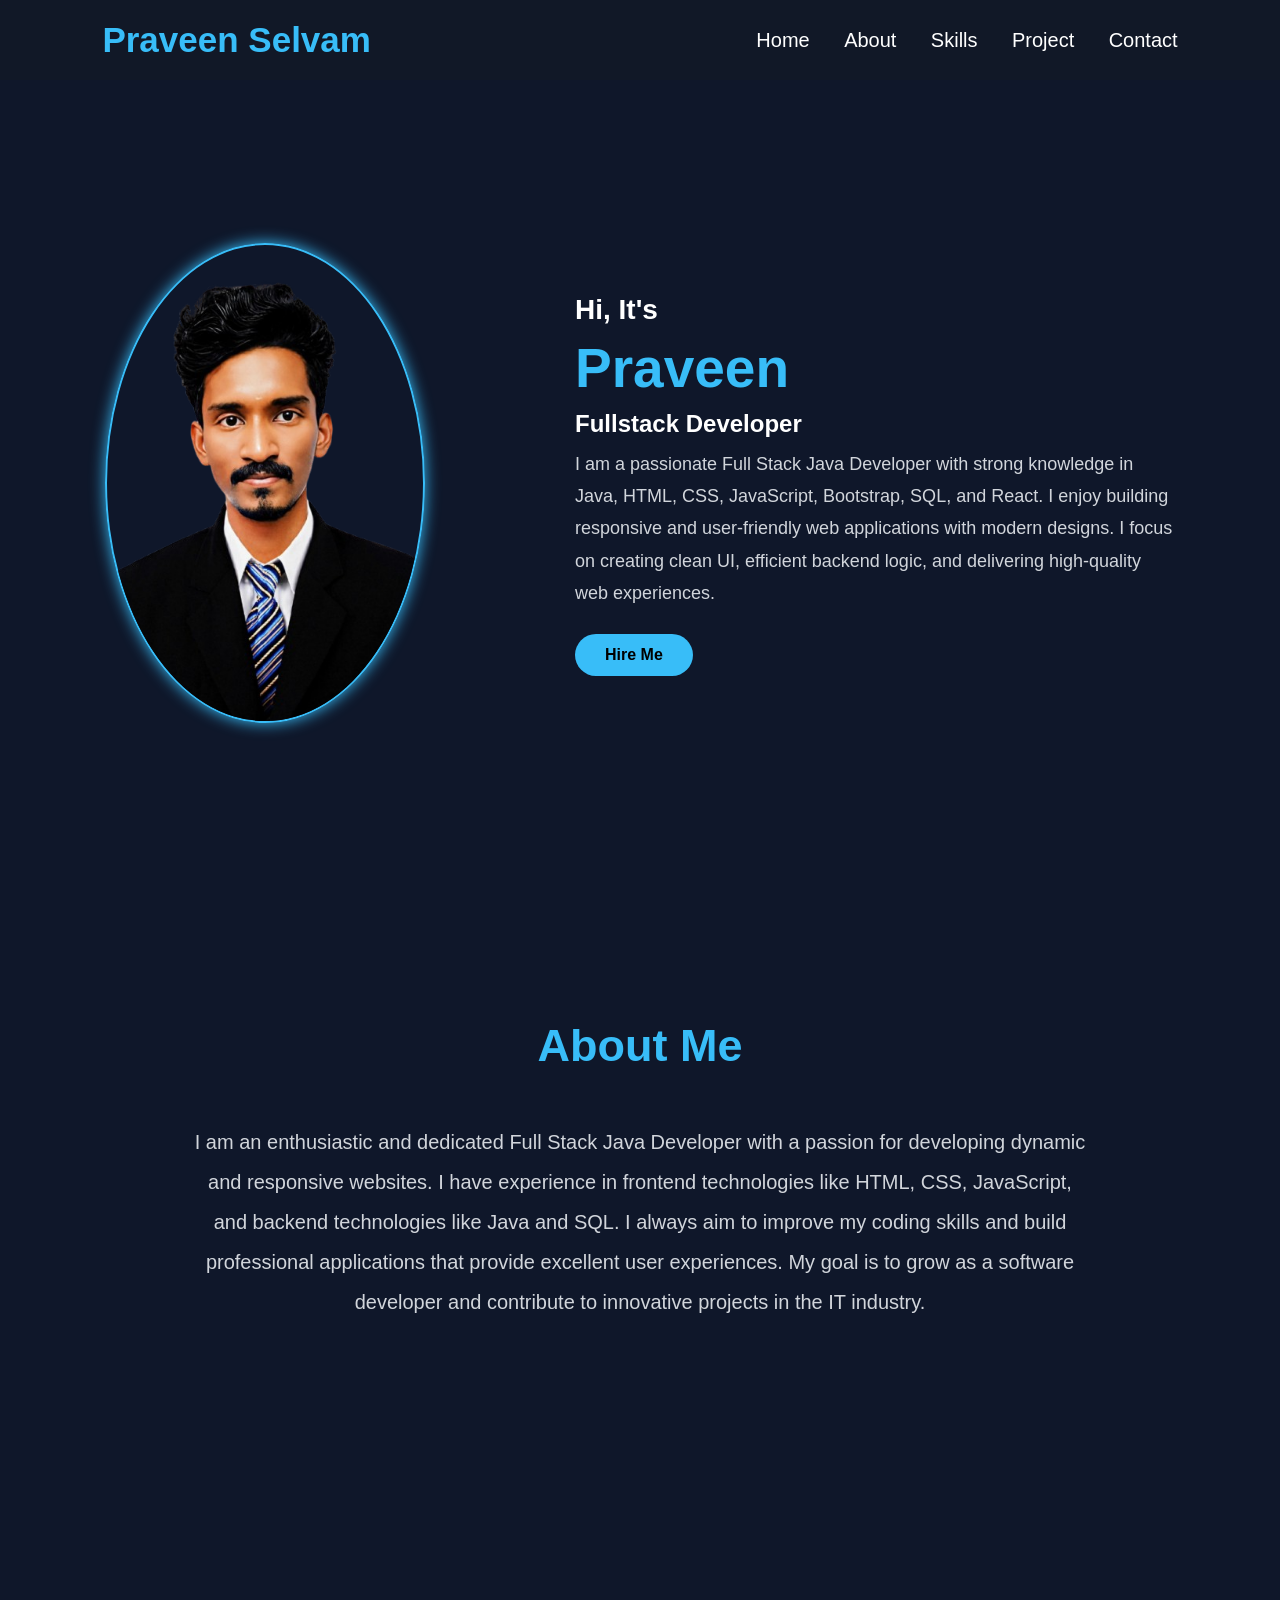
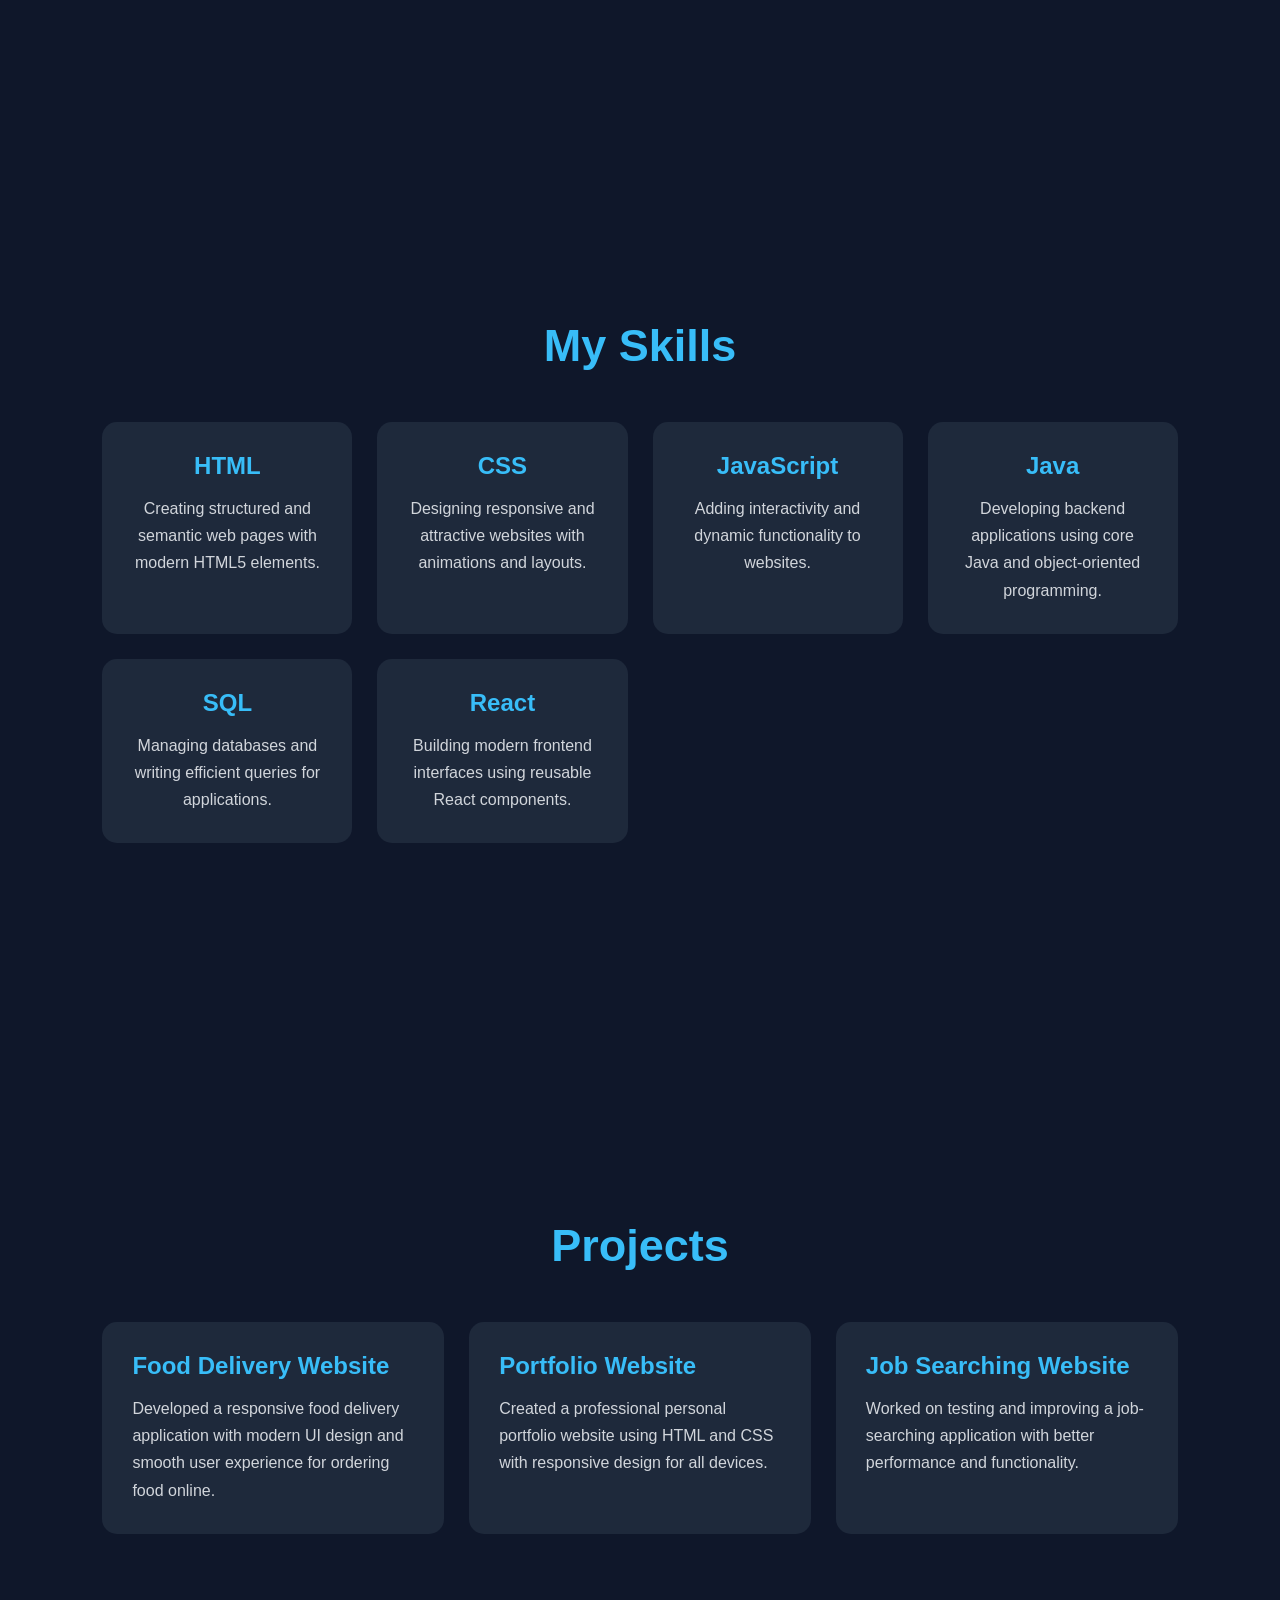
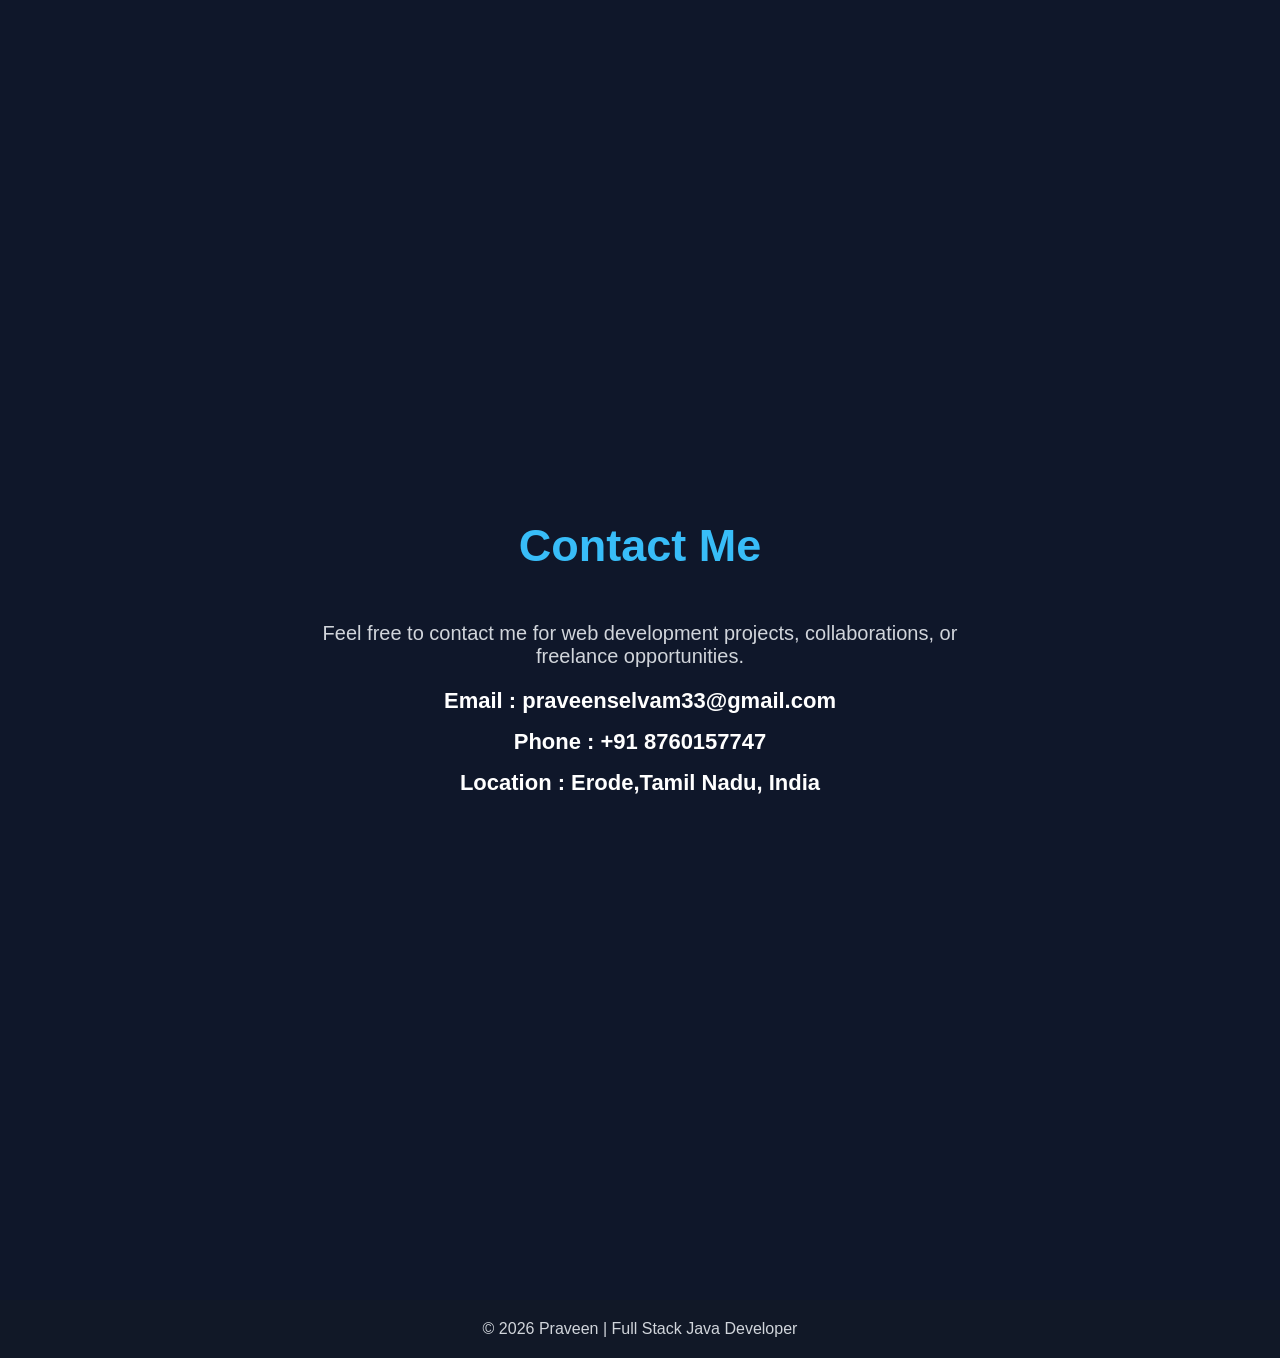
==== index.html @ 3a3d4c50 "Rename portfolio1.html to index.html" ====
<!DOCTYPE html>
<html lang="en">

<head>
    <meta charset="UTF-8">
    <meta name="viewport" content="width=device-width, initial-scale=1.0">
    <title>Praveen Portfolio</title>
    <link rel="stylesheet" href="portfolio1.css">
<body>

</body>
<!-- HEADER -->

<header>

    <div class="logo">Praveen Selvam</div>

    <nav class="navbar">
        <a href="#home">Home</a>
        <a href="#about">About</a>
        <a href="#skills">Skills</a>
        <a href="#projects">Project</a>
        <a href="#contact">Contact</a>
    </nav>

</header>



<!-- HOME -->

<section class="home" id="home">

    <div class="home-img">
        <img src="praveen_img1.png" alt="Praveen">
    </div>

    <div class="home-content">

        <h3>Hi, It's</h3>

        <h1>Praveen</h1>
        <h2>Fullstack Developer</h2>
        <p>
            I am a passionate Full Stack Java Developer with strong knowledge in
            Java, HTML, CSS, JavaScript, Bootstrap, SQL, and React. I enjoy building
            responsive and user-friendly web applications with modern designs.
            I focus on creating clean UI, efficient backend logic, and delivering
            high-quality web experiences.
        </p>

        <a href="#contact" class="btn">Hire Me</a>

    </div>

</section>



<!-- ABOUT -->

<section id="about">

    <h1 class="title">About Me</h1>

    <div class="about-content">

        <p>
            I am an enthusiastic and dedicated Full Stack Java Developer with a passion
            for developing dynamic and responsive websites. I have experience in frontend
            technologies like HTML, CSS, JavaScript, and backend technologies like Java
            and SQL. I always aim to improve my coding skills and build professional
            applications that provide excellent user experiences. My goal is to grow as
            a software developer and contribute to innovative projects in the IT industry.
        </p>

    </div>

</section>



<!-- SKILLS -->

<section id="skills">

    <h1 class="title">My Skills</h1>

    <div class="skills-container">

        <div class="skill-box">
            <h2>HTML</h2>
            <p>
                Creating structured and semantic web pages with modern HTML5 elements.
            </p>
        </div>

        <div class="skill-box">
            <h2>CSS</h2>
            <p>
                Designing responsive and attractive websites with animations and layouts.
            </p>
        </div>

        <div class="skill-box">
            <h2>JavaScript</h2>
            <p>
                Adding interactivity and dynamic functionality to websites.
            </p>
        </div>

        <div class="skill-box">
            <h2>Java</h2>
            <p>
                Developing backend applications using core Java and object-oriented programming.
            </p>
        </div>

        <div class="skill-box">
            <h2>SQL</h2>
            <p>
                Managing databases and writing efficient queries for applications.
            </p>
        </div>

        <div class="skill-box">
            <h2>React</h2>
            <p>
                Building modern frontend interfaces using reusable React components.
            </p>
        </div>

    </div>

</section>



<!-- PROJECTS -->

<section id="projects">

    <h1 class="title">Projects</h1>

    <div class="project-container">

        <div class="project-box">
            <h2>Food Delivery Website</h2>
            <p>
                Developed a responsive food delivery application with modern UI design
                and smooth user experience for ordering food online.
            </p>
        </div>

        <div class="project-box">
            <h2>Portfolio Website</h2>
            <p>
                Created a professional personal portfolio website using HTML and CSS
                with responsive design for all devices.
            </p>
        </div>

        <div class="project-box">
            <h2>Job Searching Website</h2>
            <p>
                Worked on testing and improving a job-searching application with better
                performance and functionality.
            </p>
        </div>

    </div>

</section>



<!-- CONTACT -->

<section id="contact">

    <h1 class="title">Contact Me</h1>

    <div class="contact-container">

        <p>
            Feel free to contact me for web development projects, collaborations,
            or freelance opportunities.
        </p>

        <h3>Email : praveenselvam33@gmail.com</h3>
        <h3>Phone : +91 8760157747</h3>
        <h3>Location : Erode,Tamil Nadu, India</h3>

    </div>

</section>

<!-- FOOTER -->

<footer>
    <p>© 2026 Praveen | Full Stack Java Developer</p>
</footer>

</head>

</html>
---- portfolio1.css ----
*{
            margin: 0;
            padding: 0;
            box-sizing: border-box; 
            font-family: Arial, Helvetica, sans-serif;
            scroll-behavior: smooth;
        }
         body{
            background: #0f172a;
            color: white;
        }

        
         /* NAVBAR */

        header{
            width: 100%;
            top: 0;
            left: 0;
            background: #111827;
            padding: 20px 8%;
            display: flex;
            justify-content: space-between;
            align-items: center;
            position: fixed;
            z-index: 1000;
        }
        .logo{
            font-size: 35px;
            font-weight: bold;
            color: #38bdf8;
        }
        .navbar a{
            color: white;
            text-decoration: none;
            margin-left: 30px;
            font-size: 20px;
            transition: 0.3s;
        }
        .navbar a:hover{
            color: #38bdf8;
        }
        
        
        
        /* SECTION */
        
        section{
            min-height:100vh;
            padding: 120px 8% 50px; 
        }
        
        
        /* HOME */
        
        .home{
            display: flex;
            justify-content: center;
            align-items: center;
            gap: 150px;
            flex-wrap: wrap;
        }
        .home-img img{
            width: 320px;
            height: 480px;
            border-radius: 50%;
            object-fit: cover;
            border:2px solid #38bdf8;
            box-shadow:0 0 15px #38bdf8;
        }
        .home-content{
            max-width: 600px;
        }
        .home-content h3{
            font-size: 28px;
            margin-bottom: 10px;
        }
        .home-content h1{
            font-size: 55px;
            color: #38bdf8;
            margin-bottom: 10px;
        }
        .home-content h2{
            margin-bottom: 10px ;
        }
        .home-content p{
            font-size: 18px;
            line-height: 1.8;
            color: #d1d5db;
        }

        .btn{
            display: inline-block;
            margin-top: 25px;
            padding: 12px 30px;
            background: #38bdf8;
            color: black;
            text-decoration: none;
            font-weight: bold;
            border-radius: 30px;
            transition: 0.3s;
        }

        .btn:hover{
            background: white;
            transform: scale(1.05);
        }

        /* COMMON */

        .title{
            text-align: center;
            font-size: 45px;
            margin-bottom: 50px;
            color: #38bdf8;
        }

        /* ABOUT */

        .about-content{
            max-width: 900px;
            margin: auto;
            text-align: center;
        }

        .about-content p{
            font-size: 20px;
            line-height: 2;
            color: #d1d5db;
        }

        /* SKILLS */

        .skills-container{
            display: grid;
            grid-template-columns: repeat(auto-fit,minmax(220px,1fr));
            gap: 25px;
        }

        .skill-box{
            background: #1e293b;
            padding: 30px;
            border-radius: 15px;
            text-align: center;
            transition: 0.3s;
        }

        .skill-box:hover{
            transform: translateY(-10px);
            background: #334155;
        }

        .skill-box h2{
            color: #38bdf8;
            margin-bottom: 15px;
        }

        .skill-box p{
            color: #d1d5db;
            line-height: 1.7;
        }

        /* PROJECT */

        .project-container{
            display: grid;
            grid-template-columns: repeat(auto-fit,minmax(250px,1fr));
            gap: 25px;
        }

        .project-box{
            background: #1e293b;
            padding: 30px;
            border-radius: 15px;
            transition: 0.3s;
        }

        .project-box:hover{
            transform: scale(1.03);
        }

        .project-box h2{
            color: #38bdf8;
            margin-bottom: 15px;
        }

        .project-box p{
            line-height: 1.7;
            color: #d1d5db;
        }

        /* CONTACT */

        .contact-container{
            max-width: 700px;
            margin: auto;
            text-align: center;
        }

        .contact-container p{
            font-size: 20px;
            margin-bottom: 20px;
            color: #d1d5db;
        }

        .contact-container h3{
            margin: 15px 0;
            font-size: 22px;
        }

        /* FOOTER */

        footer{
            background: #111827;
            text-align: center;
            padding: 20px;
            color: #d1d5db;
        }

        /* RESPONSIVE */

        @media(max-width:900px){

            header{
                flex-direction: column;
                gap: 15px;
            }

            .navbar a{
                margin: 0 10px;
            }

            .home-content h1{
                font-size: 40px;
            }

            .home-content h3{
                font-size: 24px;
            }

            .home-content p{
                font-size: 16px;
            }

            .home-img img{
                width: 260px;
                height: 260px;
            }
        }

        @media(max-width:600px){

            .navbar{
                display: flex;
                flex-wrap: wrap;
                justify-content: center;
                gap: 15px;
            }

            .navbar a{
                margin-left: 0;
                font-size: 16px;
            }

            .title{
                font-size: 35px;
            }

            .home-content h1{
                font-size: 32px;
            }
        }
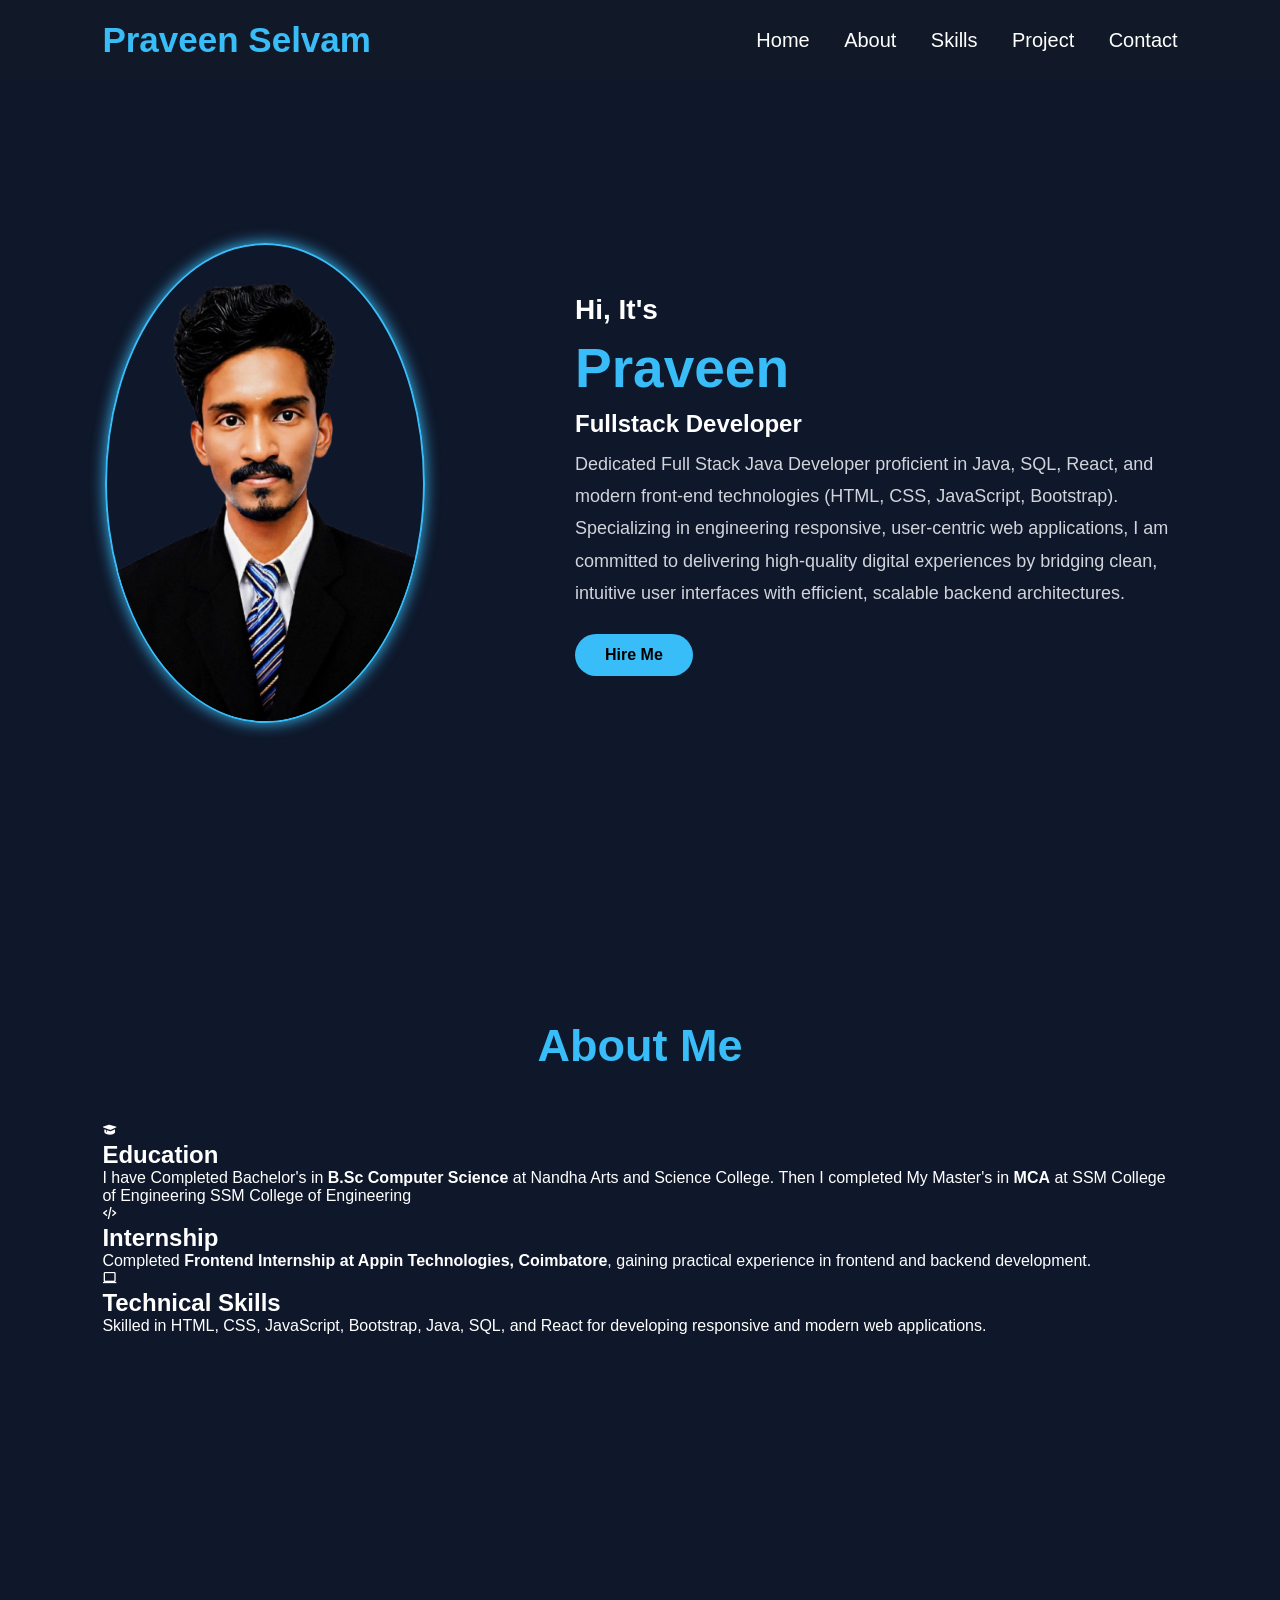
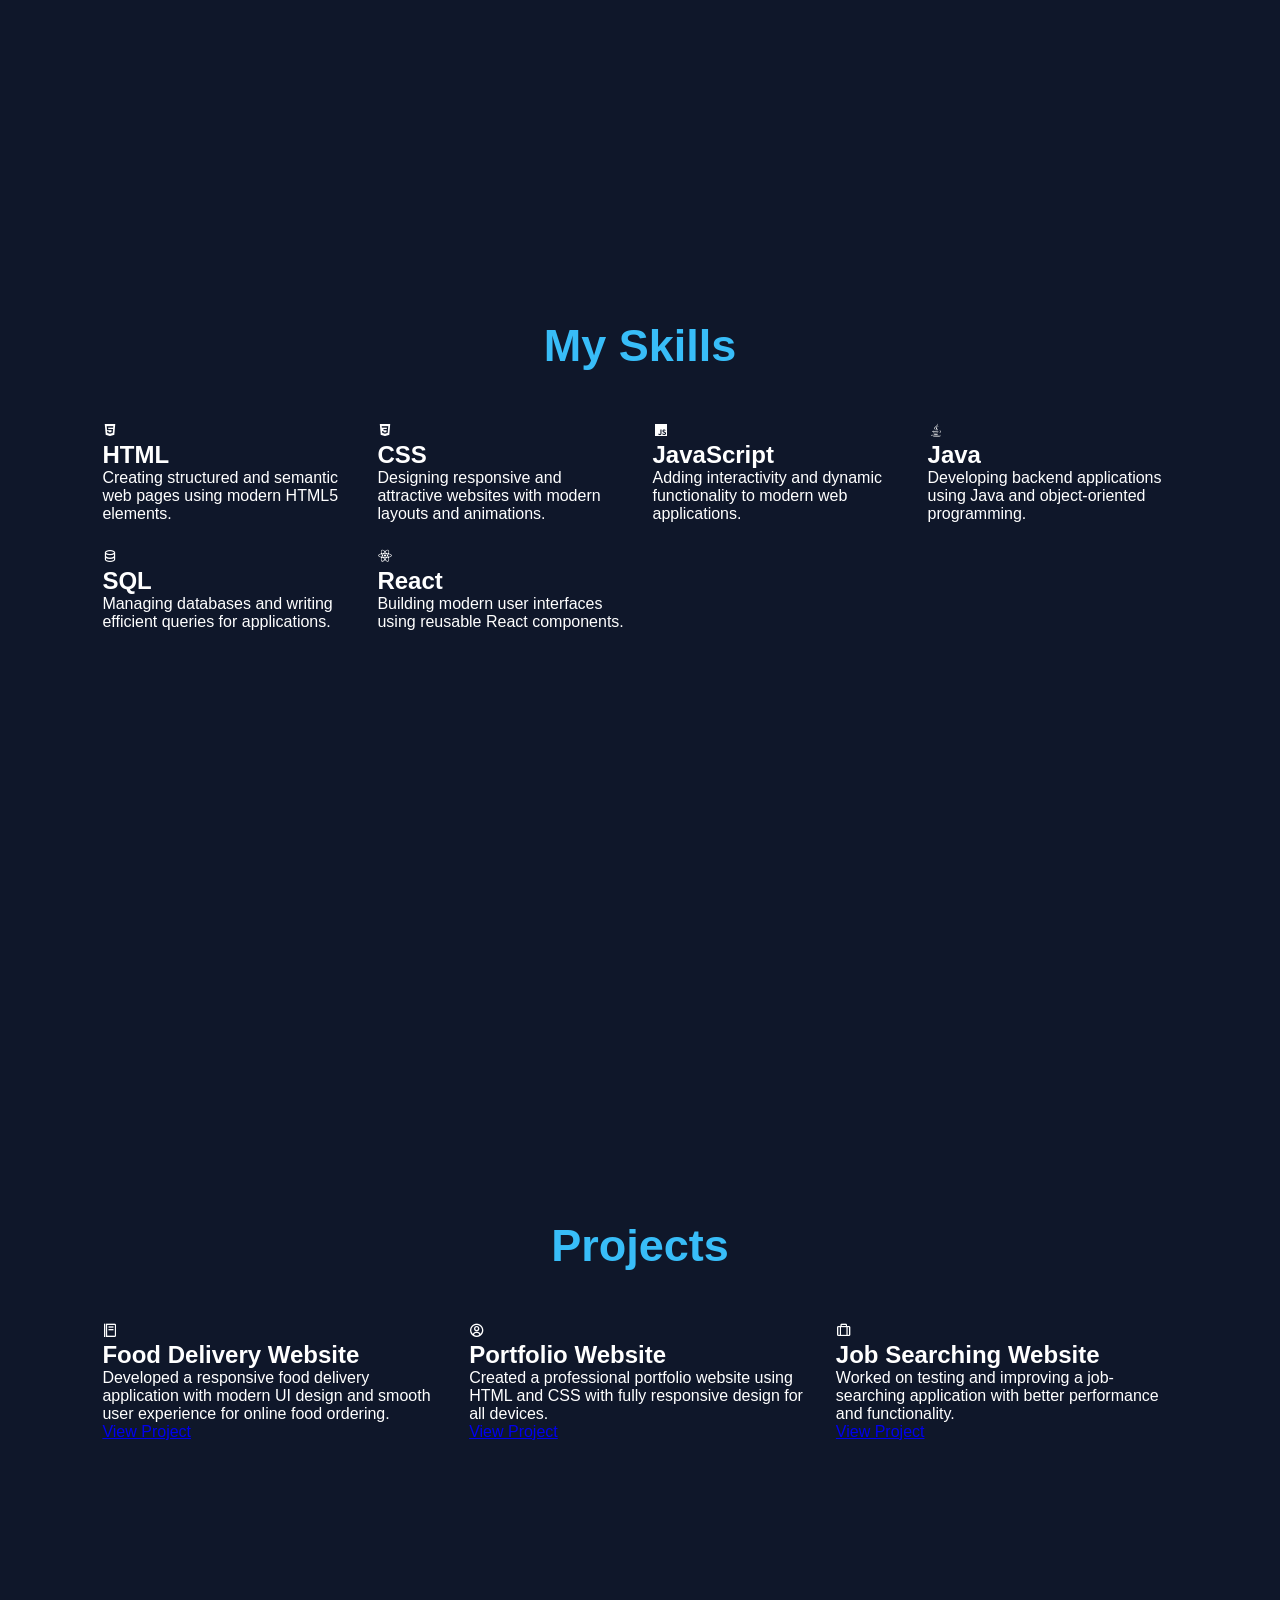
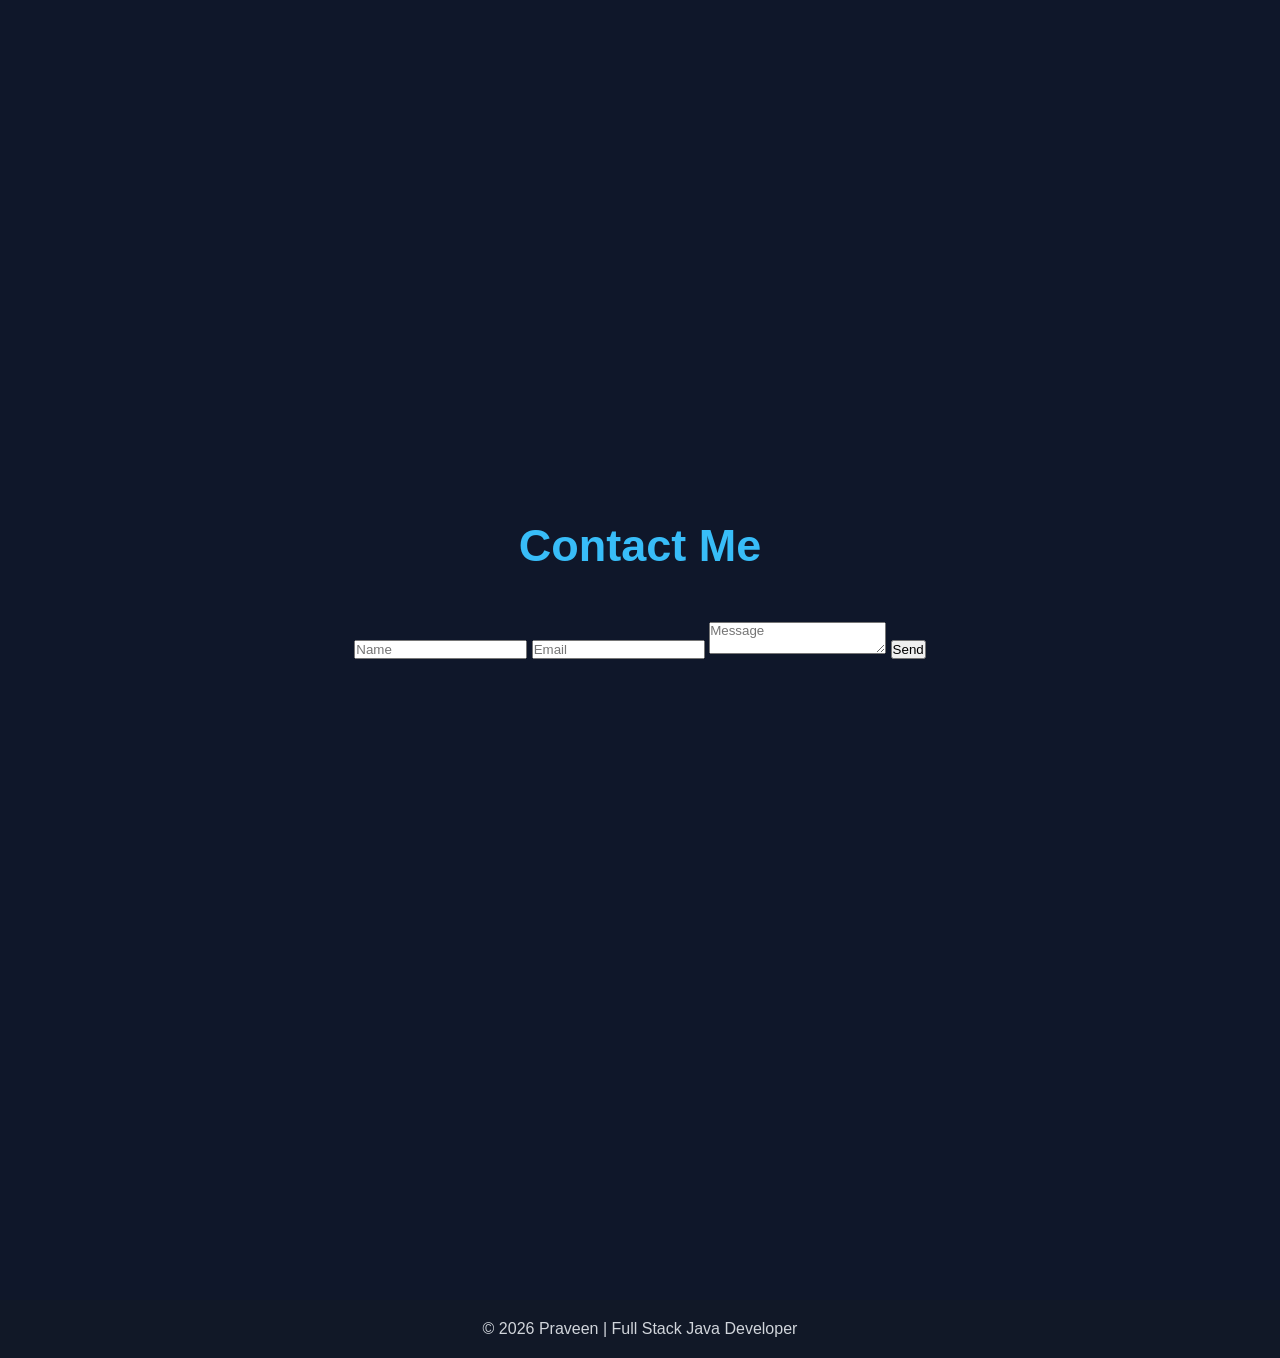
==== commit 4c52d2c4: "Update index.html" ====
--- a/index.html
+++ b/index.html
@@ -5,7 +5,9 @@
     <meta charset="UTF-8">
     <meta name="viewport" content="width=device-width, initial-scale=1.0">
     <title>Praveen Portfolio</title>
-    <link rel="stylesheet" href="portfolio1.css">
+    <link rel="stylesheet" href="index.css">
+    <link href='https://unpkg.com/boxicons@2.1.4/css/boxicons.min.css' rel='stylesheet'>
+
 <body>
 
 </body>
@@ -42,11 +44,17 @@
         <h1>Praveen</h1>
         <h2>Fullstack Developer</h2>
         <p>
-            I am a passionate Full Stack Java Developer with strong knowledge in
+            <!-- I am a passionate Full Stack Java Developer with strong knowledge in
             Java, HTML, CSS, JavaScript, Bootstrap, SQL, and React. I enjoy building
             responsive and user-friendly web applications with modern designs.
             I focus on creating clean UI, efficient backend logic, and delivering
-            high-quality web experiences.
+            high-quality web experiences. -->
+
+            Dedicated Full Stack Java Developer proficient in Java, SQL, React, and modern front-end technologies (HTML,
+            CSS, JavaScript, Bootstrap).
+            Specializing in engineering responsive, user-centric web applications,
+            I am committed to delivering high-quality digital experiences by bridging clean,
+            intuitive user interfaces with efficient, scalable backend architectures.
         </p>
 
         <a href="#contact" class="btn">Hire Me</a>
@@ -63,21 +71,63 @@
 
     <h1 class="title">About Me</h1>
 
-    <div class="about-content">
-
-        <p>
-            I am an enthusiastic and dedicated Full Stack Java Developer with a passion
-            for developing dynamic and responsive websites. I have experience in frontend
-            technologies like HTML, CSS, JavaScript, and backend technologies like Java
-            and SQL. I always aim to improve my coding skills and build professional
-            applications that provide excellent user experiences. My goal is to grow as
-            a software developer and contribute to innovative projects in the IT industry.
-        </p>
-
-    </div>
-
-</section>
-
+    <div class="about-container">
+
+        <!-- Education Card -->
+        <div class="about-card">
+            <i class='bx bxs-graduation about-icon'></i>
+
+            <h2>Education</h2>
+
+            <p>
+              I have Completed Bachelor's in <b> B.Sc Computer Science </b>at 
+                Nandha Arts and Science College. Then I completed My Master's in <b>MCA</b>
+      at SSM College of Engineering
+                SSM College of Engineering
+            </p>
+        </div>
+
+        <!-- Internship Card -->
+        <div class="about-card">
+            <i class='bx bx-code-alt about-icon'></i>
+
+            <h2>Internship</h2>
+
+            <p>
+                Completed <b>Frontend Internship at 
+                Appin Technologies, Coimbatore</b>, 
+                gaining practical experience in frontend and backend development.
+            </p>
+        </div>
+
+        <!-- Skills Card -->
+        <div class="about-card">
+            <i class='bx bx-laptop about-icon'></i>
+
+            <h2>Technical Skills</h2>
+
+            <p>
+                Skilled in HTML, CSS, JavaScript, Bootstrap, Java, SQL, and React 
+                for developing responsive and modern web applications.
+            </p>
+        </div>
+
+        <!-- Career Goal Card -->
+        <!-- <div class="about-card"> -->
+            <!-- <i class='bx bx-target-lock about-icon'></i> -->
+
+            <!-- <h2>Career Goal</h2> -->
+
+            <!-- <p> -->
+                <!-- Passionate about building professional applications and continuously  -->
+                <!-- improving technical skills to contribute to innovative IT projects. -->
+            <!-- </p> -->
+        <!-- </div> -->
+
+    <!-- </div>  -->
+
+
+</section>
 
 
 <!-- SKILLS -->
@@ -88,45 +138,69 @@
 
     <div class="skills-container">
 
-        <div class="skill-box">
+        <!-- Skill Card 1 -->
+        <div class="skill-card">
+            <i class='bx bxl-html5 skill-icon'></i>
+
             <h2>HTML</h2>
-            <p>
-                Creating structured and semantic web pages with modern HTML5 elements.
-            </p>
-        </div>
-
-        <div class="skill-box">
+
+            <p>
+                Creating structured and semantic web pages using modern HTML5 elements.
+            </p>
+        </div>
+
+        <!-- Skill Card 2 -->
+        <div class="skill-card">
+            <i class='bx bxl-css3 skill-icon'></i>
+
             <h2>CSS</h2>
-            <p>
-                Designing responsive and attractive websites with animations and layouts.
-            </p>
-        </div>
-
-        <div class="skill-box">
+
+            <p>
+                Designing responsive and attractive websites with modern layouts and animations.
+            </p>
+        </div>
+
+        <!-- Skill Card 3 -->
+        <div class="skill-card">
+            <i class='bx bxl-javascript skill-icon'></i>
+
             <h2>JavaScript</h2>
-            <p>
-                Adding interactivity and dynamic functionality to websites.
-            </p>
-        </div>
-
-        <div class="skill-box">
+
+            <p>
+                Adding interactivity and dynamic functionality to modern web applications.
+            </p>
+        </div>
+
+        <!-- Skill Card 4 -->
+        <div class="skill-card">
+            <i class='bx bxl-java skill-icon'></i>
+
             <h2>Java</h2>
-            <p>
-                Developing backend applications using core Java and object-oriented programming.
-            </p>
-        </div>
-
-        <div class="skill-box">
+
+            <p>
+                Developing backend applications using Java and object-oriented programming.
+            </p>
+        </div>
+
+        <!-- Skill Card 5 -->
+        <div class="skill-card">
+            <i class='bx bx-data skill-icon'></i>
+
             <h2>SQL</h2>
+
             <p>
                 Managing databases and writing efficient queries for applications.
             </p>
         </div>
 
-        <div class="skill-box">
+        <!-- Skill Card 6 -->
+        <div class="skill-card">
+            <i class='bx bxl-react skill-icon'></i>
+
             <h2>React</h2>
-            <p>
-                Building modern frontend interfaces using reusable React components.
+
+            <p>
+                Building modern user interfaces using reusable React components.
             </p>
         </div>
 
@@ -144,28 +218,46 @@
 
     <div class="project-container">
 
-        <div class="project-box">
+        <!-- Project Card 1 -->
+        <div class="project-card">
+            <i class='bx bx-food-menu project-icon'></i>
+
             <h2>Food Delivery Website</h2>
+
             <p>
                 Developed a responsive food delivery application with modern UI design
-                and smooth user experience for ordering food online.
-            </p>
-        </div>
-
-        <div class="project-box">
+                and smooth user experience for online food ordering.
+            </p>
+
+            <a href="#" class="project-btn">View Project</a>
+        </div>
+
+        <!-- Project Card 2 -->
+        <div class="project-card">
+            <i class='bx bx-user-circle project-icon'></i>
+
             <h2>Portfolio Website</h2>
-            <p>
-                Created a professional personal portfolio website using HTML and CSS
-                with responsive design for all devices.
-            </p>
-        </div>
-
-        <div class="project-box">
+
+            <p>
+                Created a professional portfolio website using HTML and CSS
+                with fully responsive design for all devices.
+            </p>
+
+            <a href="#" class="project-btn">View Project</a>
+        </div>
+
+        <!-- Project Card 3 -->
+        <div class="project-card">
+            <i class='bx bx-briefcase-alt project-icon'></i>
+
             <h2>Job Searching Website</h2>
-            <p>
-                Worked on testing and improving a job-searching application with better
-                performance and functionality.
-            </p>
+
+            <p>
+                Worked on testing and improving a job-searching application
+                with better performance and functionality.
+            </p>
+
+            <a href="#" class="project-btn">View Project</a>
         </div>
 
     </div>
@@ -182,14 +274,17 @@
 
     <div class="contact-container">
 
-        <p>
-            Feel free to contact me for web development projects, collaborations,
-            or freelance opportunities.
-        </p>
-
-        <h3>Email : praveenselvam33@gmail.com</h3>
-        <h3>Phone : +91 8760157747</h3>
-        <h3>Location : Erode,Tamil Nadu, India</h3>
+        <form class="contact-form">
+
+            <input type="text" placeholder="Name" required>
+
+            <input type="email" placeholder="Email" required>
+
+            <textarea placeholder="Message" required></textarea>
+
+            <button type="submit">Send</button>
+
+        </form>
 
     </div>
 
--- a/index.css
+++ b/index.css
@@ -0,0 +1,272 @@
+ *{
+            margin: 0;
+            padding: 0;
+            box-sizing: border-box; 
+            font-family: Arial, Helvetica, sans-serif;
+            scroll-behavior: smooth;
+        }
+         body{
+            background: #0f172a;
+            color: white;
+        }
+
+        
+         /* NAVBAR */
+
+        header{
+            width: 100%;
+            top: 0;
+            left: 0;
+            background: #111827;
+            padding: 20px 8%;
+            display: flex;
+            justify-content: space-between;
+            align-items: center;
+            position: fixed;
+            z-index: 1000;
+        }
+        .logo{
+            font-size: 35px;
+            font-weight: bold;
+            color: #38bdf8;
+        }
+        .navbar a{
+            color: white;
+            text-decoration: none;
+            margin-left: 30px;
+            font-size: 20px;
+            transition: 0.3s;
+        }
+        .navbar a:hover{
+            color: #38bdf8;
+        }
+        
+        
+        
+        /* SECTION */
+        
+        section{
+            min-height:100vh;
+            padding: 120px 8% 50px; 
+        }
+        
+        
+        /* HOME */
+        
+        .home{
+            display: flex;
+            justify-content: center;
+            align-items: center;
+            gap: 150px;
+            flex-wrap: wrap;
+        }
+        .home-img img{
+            width: 320px;
+            height: 480px;
+            border-radius: 50%;
+            object-fit: cover;
+            border:2px solid #38bdf8;
+            box-shadow:0 0 15px #38bdf8;
+        }
+        .home-content{
+            max-width: 600px;
+        }
+        .home-content h3{
+            font-size: 28px;
+            margin-bottom: 10px;
+        }
+        .home-content h1{
+            font-size: 55px;
+            color: #38bdf8;
+            margin-bottom: 10px;
+        }
+        .home-content h2{
+            margin-bottom: 10px ;
+        }
+        .home-content p{
+            font-size: 18px;
+            line-height: 1.8;
+            color: #d1d5db;
+        }
+
+        .btn{
+            display: inline-block;
+            margin-top: 25px;
+            padding: 12px 30px;
+            background: #38bdf8;
+            color: black;
+            text-decoration: none;
+            font-weight: bold;
+            border-radius: 30px;
+            transition: 0.3s;
+        }
+
+        .btn:hover{
+            background: white;
+            transform: scale(1.05);
+        }
+
+        /* COMMON */
+
+        .title{
+            text-align: center;
+            font-size: 45px;
+            margin-bottom: 50px;
+            color: #38bdf8;
+        }
+
+        /* ABOUT */
+
+        .about-content{
+            max-width: 900px;
+            margin: auto;
+            text-align: center;
+        }
+
+        .about-content p{
+            font-size: 20px;
+            line-height: 2;
+            color: #d1d5db;
+        }
+
+        /* SKILLS */
+
+        .skills-container{
+            display: grid;
+            grid-template-columns: repeat(auto-fit,minmax(220px,1fr));
+            gap: 25px;
+        }
+
+        .skill-box{
+            background: #1e293b;
+            padding: 30px;
+            border-radius: 15px;
+            text-align: center;
+            transition: 0.3s;
+        }
+
+        .skill-box:hover{
+            transform: translateY(-10px);
+            background: #334155;
+        }
+
+        .skill-box h2{
+            color: #38bdf8;
+            margin-bottom: 15px;
+        }
+
+        .skill-box p{
+            color: #d1d5db;
+            line-height: 1.7;
+        }
+
+        /* PROJECT */
+
+        .project-container{
+            display: grid;
+            grid-template-columns: repeat(auto-fit,minmax(250px,1fr));
+            gap: 25px;
+        }
+
+        .project-box{
+            background: #1e293b;
+            padding: 30px;
+            border-radius: 15px;
+            transition: 0.3s;
+        }
+
+        .project-box:hover{
+            transform: scale(1.03);
+        }
+
+        .project-box h2{
+            color: #38bdf8;
+            margin-bottom: 15px;
+        }
+
+        .project-box p{
+            line-height: 1.7;
+            color: #d1d5db;
+        }
+
+        /* CONTACT */
+
+        .contact-container{
+            max-width: 700px;
+            margin: auto;
+            text-align: center;
+        }
+
+        .contact-container p{
+            font-size: 20px;
+            margin-bottom: 20px;
+            color: #d1d5db;
+        }
+
+        .contact-container h3{
+            margin: 15px 0;
+            font-size: 22px;
+        }
+
+        /* FOOTER */
+
+        footer{
+            background: #111827;
+            text-align: center;
+            padding: 20px;
+            color: #d1d5db;
+        }
+
+        /* RESPONSIVE */
+
+        @media(max-width:900px){
+
+            header{
+                flex-direction: column;
+                gap: 15px;
+            }
+
+            .navbar a{
+                margin: 0 10px;
+            }
+
+            .home-content h1{
+                font-size: 40px;
+            }
+
+            .home-content h3{
+                font-size: 24px;
+            }
+
+            .home-content p{
+                font-size: 16px;
+            }
+
+            .home-img img{
+                width: 260px;
+                height: 260px;
+            }
+        }
+
+        @media(max-width:600px){
+
+            .navbar{
+                display: flex;
+                flex-wrap: wrap;
+                justify-content: center;
+                gap: 15px;
+            }
+
+            .navbar a{
+                margin-left: 0;
+                font-size: 16px;
+            }
+
+            .title{
+                font-size: 35px;
+            }
+
+            .home-content h1{
+                font-size: 32px;
+            }
+        }
